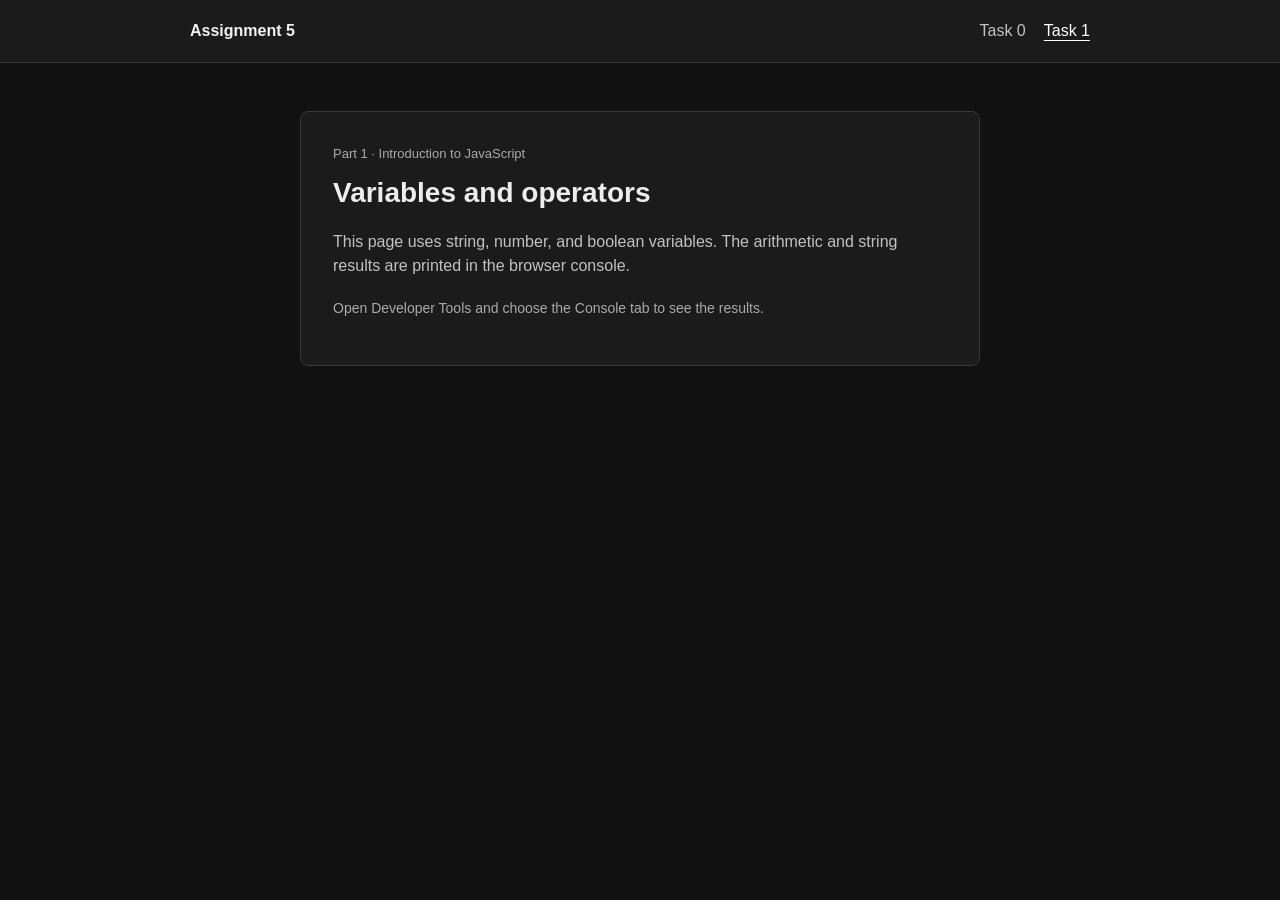
==== task1.html @ f6d47375 "Add JavaScript basics tasks" ====
<!doctype html>
<html lang="en">
<head>
  <meta charset="utf-8">
  <meta name="viewport" content="width=device-width, initial-scale=1">
  <title>Variables and operators | Assignment 5</title>
  <link rel="stylesheet" href="styles.css">
  <script src="task1.js" defer></script>
</head>
<body>
  <header class="site-header">
    <nav aria-label="Main navigation">
      <a class="brand" href="index.html">Assignment 5</a>
      <div class="nav-links">
        <a href="index.html">Task 0</a>
        <a aria-current="page" href="task1.html">Task 1</a>
      </div>
    </nav>
  </header>
  <main>
    <section class="page-card">
      <p class="eyebrow">Part 1 · Introduction to JavaScript</p>
      <h1>Variables and operators</h1>
      <p>This page uses string, number, and boolean variables. The arithmetic and string results are printed in the browser console.</p>
      <p class="note">Open Developer Tools and choose the Console tab to see the results.</p>
    </section>
  </main>
</body>
</html>
---- styles.css ----
* {
  box-sizing: border-box;
}

body {
  margin: 0;
  background: #111;
  color: #ededed;
  font-family: Arial, sans-serif;
  line-height: 1.5;
}

.site-header {
  background: #1b1b1b;
  border-bottom: 1px solid #383838;
}

nav {
  width: min(900px, calc(100% - 32px));
  min-height: 62px;
  margin: 0 auto;
  display: flex;
  align-items: center;
  justify-content: space-between;
  gap: 20px;
}

.brand {
  color: #f2f2f2;
  font-weight: 700;
  text-decoration: none;
}

.nav-links {
  display: flex;
  gap: 18px;
}

.nav-links a {
  color: #c2c2c2;
  text-decoration: none;
}

.nav-links a:hover,
.nav-links a[aria-current="page"] {
  color: #fff;
  text-decoration: underline;
  text-underline-offset: 4px;
}

main {
  width: min(900px, calc(100% - 32px));
  margin: 48px auto;
}

.page-card {
  max-width: 680px;
  margin: 0 auto;
  padding: 32px;
  background: #1b1b1b;
  border: 1px solid #383838;
  border-radius: 8px;
}

.eyebrow {
  margin: 0 0 8px;
  color: #aaa;
  font-size: 13px;
}

h1 {
  margin: 0 0 12px;
  font-size: 28px;
}

p {
  color: #c2c2c2;
}

.note {
  margin-top: 20px;
  color: #aaa;
  font-size: 14px;
}

.button-link {
  display: inline-block;
  margin-top: 8px;
  padding: 10px 16px;
  border: 1px solid #777;
  border-radius: 4px;
  background: #444;
  color: #fff;
  text-decoration: none;
}

.button-link:hover {
  background: #555;
}

@media (max-width: 520px) {
  nav {
    align-items: flex-start;
    flex-direction: column;
    justify-content: center;
    padding: 12px 0;
  }

  main {
    margin: 24px auto;
  }

  .page-card {
    padding: 22px;
  }
}
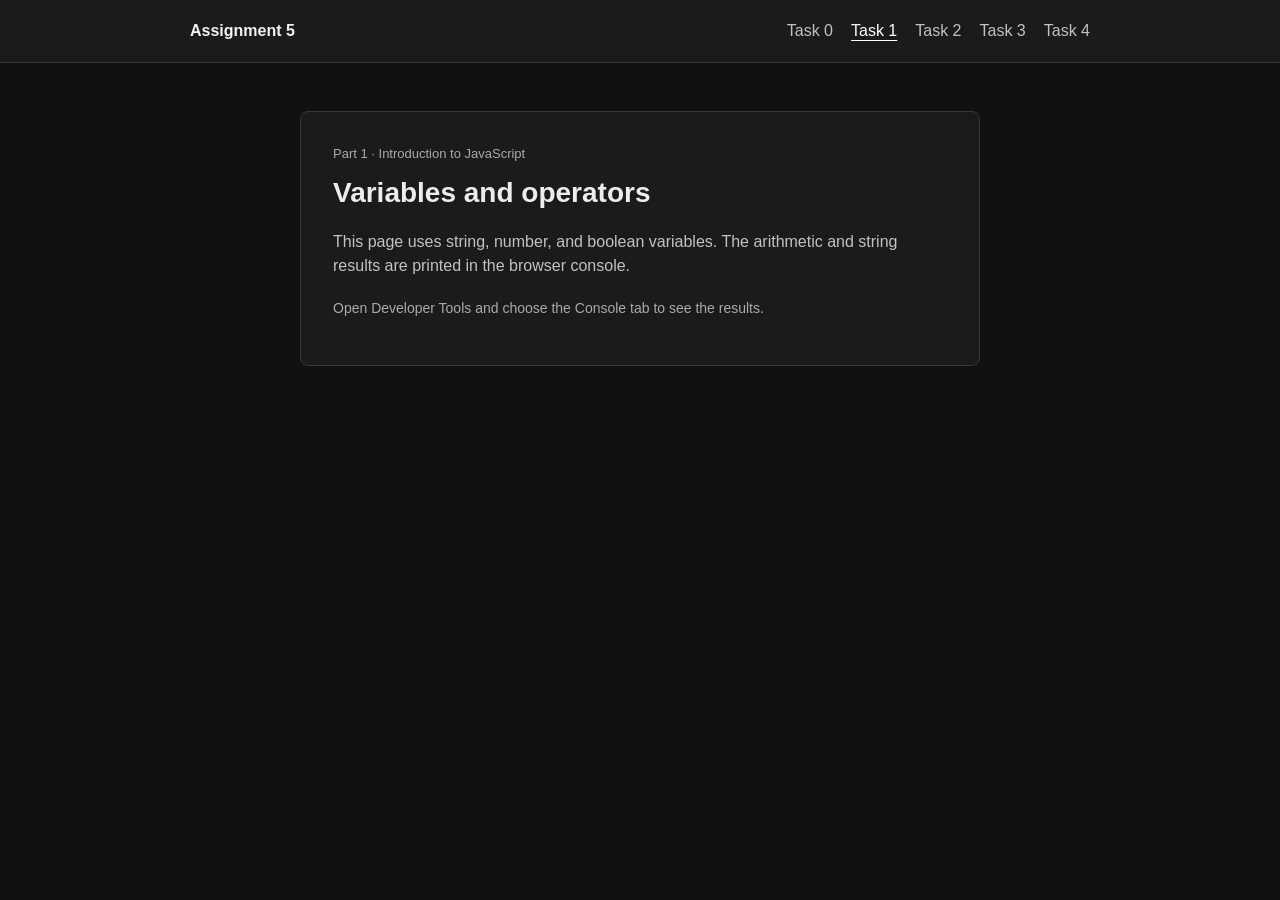
==== commit 2bdd63b0: "Add DOM interaction tasks" ====
--- a/task1.html
+++ b/task1.html
@@ -14,6 +14,9 @@
       <div class="nav-links">
         <a href="index.html">Task 0</a>
         <a aria-current="page" href="task1.html">Task 1</a>
+        <a href="task2.html">Task 2</a>
+        <a href="task3.html">Task 3</a>
+        <a href="task4.html">Task 4</a>
       </div>
     </nav>
   </header>
--- a/styles.css
+++ b/styles.css
@@ -114,3 +114,44 @@
     padding: 22px;
   }
 }
+
+.style-box {
+  margin: 20px 0;
+  padding: 24px;
+  border: 1px solid #555;
+  border-radius: 6px;
+  background: #242424;
+}
+
+.style-box p {
+  margin: 0;
+}
+
+.button-row {
+  display: flex;
+  flex-wrap: wrap;
+  gap: 10px;
+}
+
+button {
+  padding: 10px 16px;
+  border: 1px solid #777;
+  border-radius: 4px;
+  background: #444;
+  color: #fff;
+  font: inherit;
+  cursor: pointer;
+}
+
+button:hover {
+  background: #555;
+}
+
+.item-list {
+  min-height: 24px;
+  padding-left: 24px;
+}
+
+.item-list li {
+  margin: 8px 0;
+}
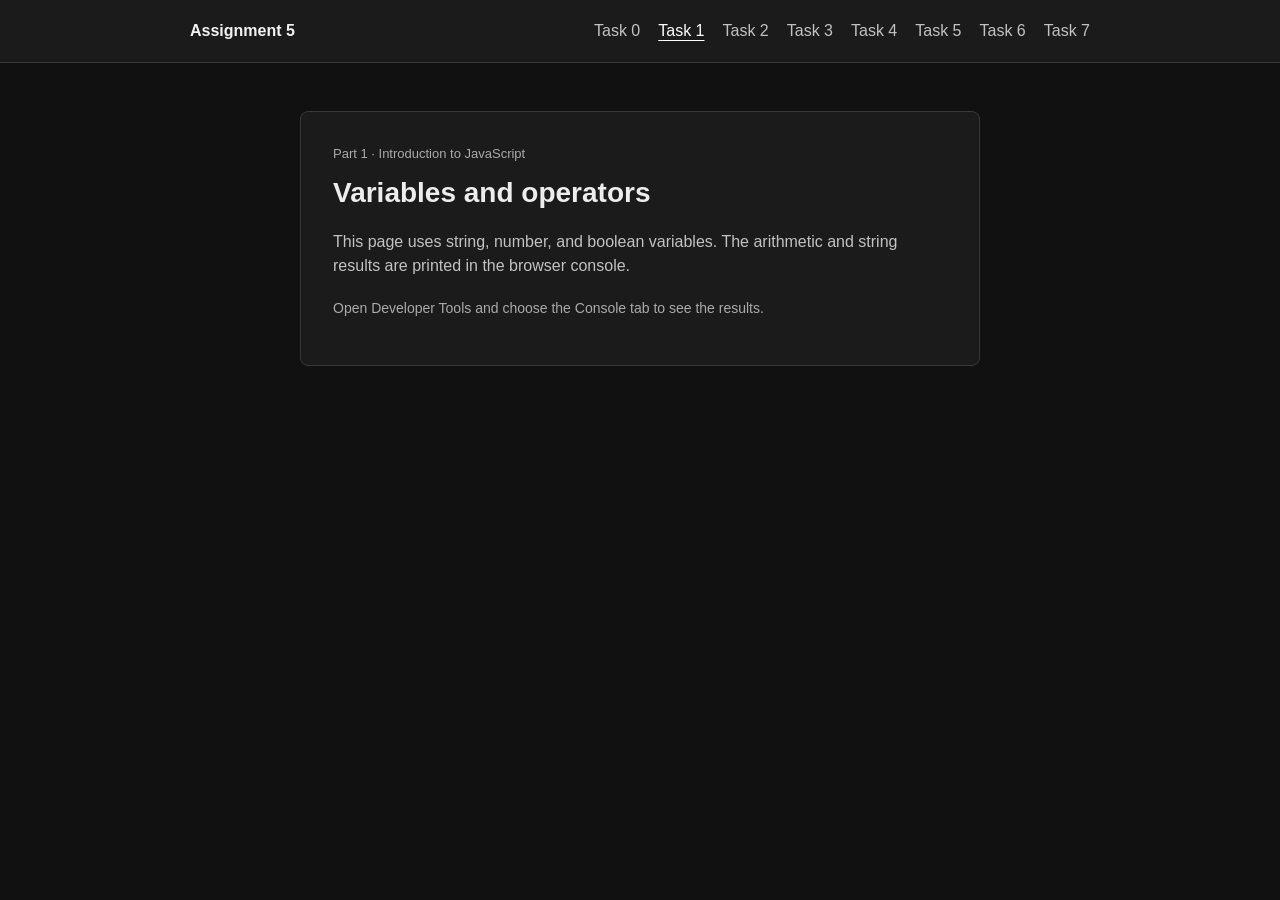
==== commit 78042a02: "Add browser events and calculator" ====
--- a/task1.html
+++ b/task1.html
@@ -17,6 +17,9 @@
         <a href="task2.html">Task 2</a>
         <a href="task3.html">Task 3</a>
         <a href="task4.html">Task 4</a>
+        <a href="task5.html">Task 5</a>
+        <a href="task6.html">Task 6</a>
+        <a href="task7.html">Task 7</a>
       </div>
     </nav>
   </header>
--- a/styles.css
+++ b/styles.css
@@ -33,6 +33,7 @@
 
 .nav-links {
   display: flex;
+  flex-wrap: wrap;
   gap: 18px;
 }
 
@@ -155,3 +156,43 @@
 .item-list li {
   margin: 8px 0;
 }
+
+.hover-box {
+  padding: 36px 24px;
+  border: 1px solid #555;
+  border-radius: 6px;
+  background: #242424;
+  text-align: center;
+  transition: background-color 150ms ease;
+}
+
+.text-input {
+  display: block;
+  width: 100%;
+  margin-top: 6px;
+  padding: 10px 12px;
+  border: 1px solid #555;
+  border-radius: 4px;
+  background: #242424;
+  color: #f2f2f2;
+  font: inherit;
+}
+
+.text-input:focus {
+  outline: 2px solid #aaa;
+  outline-offset: 1px;
+  border-color: #ddd;
+}
+
+.calculator-inputs {
+  display: grid;
+  grid-template-columns: repeat(2, minmax(0, 1fr));
+  gap: 16px;
+  margin-bottom: 18px;
+}
+
+@media (max-width: 520px) {
+  .calculator-inputs {
+    grid-template-columns: 1fr;
+  }
+}
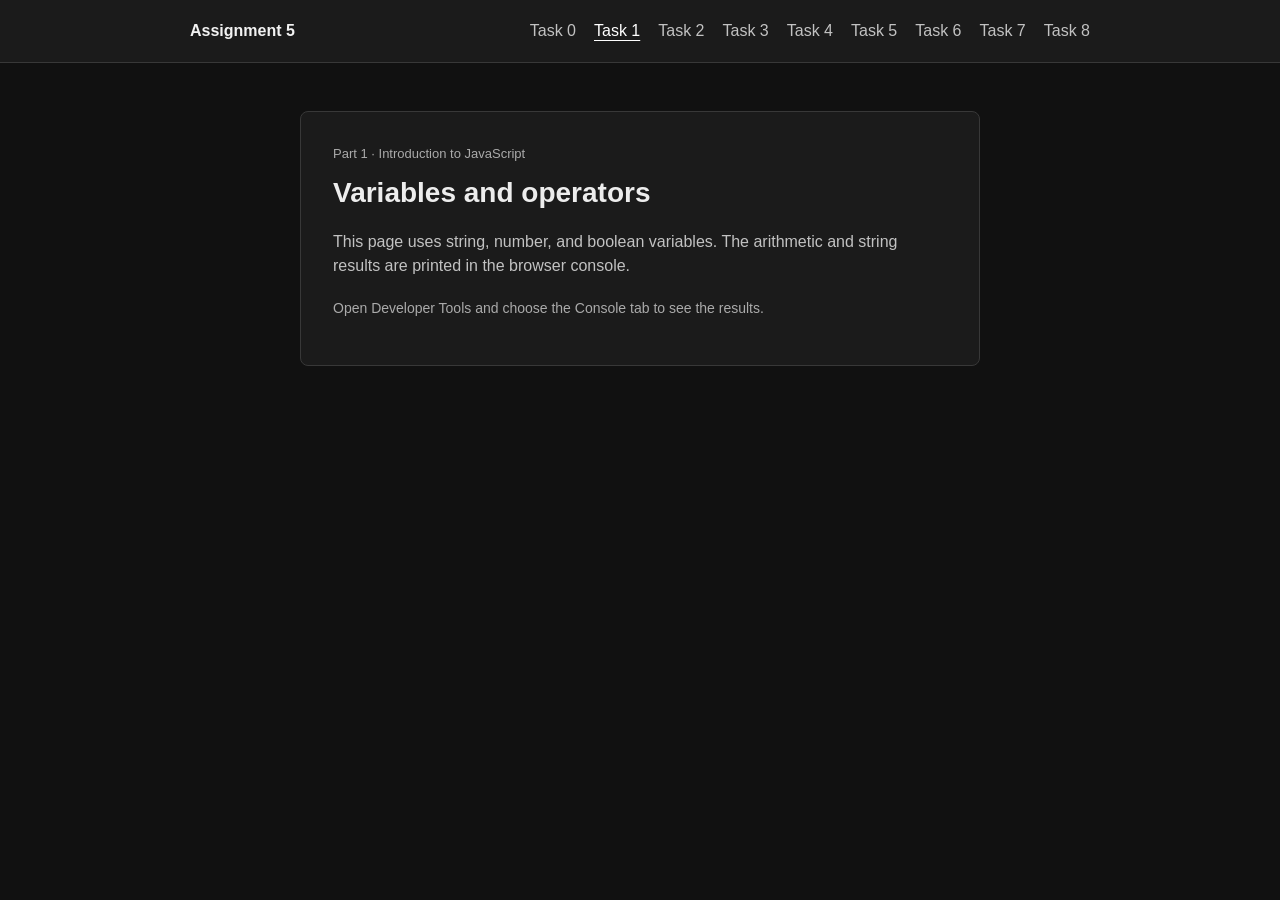
==== commit 9d467d79: "Add a simple to-do list" ====
--- a/task1.html
+++ b/task1.html
@@ -20,6 +20,7 @@
         <a href="task5.html">Task 5</a>
         <a href="task6.html">Task 6</a>
         <a href="task7.html">Task 7</a>
+        <a href="task8.html">Task 8</a>
       </div>
     </nav>
   </header>
--- a/styles.css
+++ b/styles.css
@@ -196,3 +196,66 @@
     grid-template-columns: 1fr;
   }
 }
+
+.todo-form {
+  margin-top: 20px;
+}
+
+.todo-entry {
+  display: flex;
+  align-items: flex-end;
+  gap: 10px;
+}
+
+.todo-entry .text-input {
+  flex: 1;
+}
+
+.todo-list {
+  display: grid;
+  gap: 10px;
+  margin: 24px 0 0;
+  padding: 0;
+  list-style: none;
+}
+
+.todo-item {
+  display: flex;
+  align-items: center;
+  justify-content: space-between;
+  gap: 16px;
+  padding: 12px;
+  border: 1px solid #444;
+  border-radius: 4px;
+  background: #242424;
+}
+
+.todo-label {
+  display: flex;
+  align-items: center;
+  gap: 10px;
+  margin: 0;
+  font-weight: 400;
+  overflow-wrap: anywhere;
+}
+
+.todo-label input {
+  width: auto;
+  margin: 0;
+}
+
+.completed-task {
+  color: #999;
+  text-decoration: line-through;
+}
+
+@media (max-width: 520px) {
+  .todo-entry {
+    align-items: stretch;
+    flex-direction: column;
+  }
+
+  .todo-entry button {
+    align-self: flex-start;
+  }
+}
